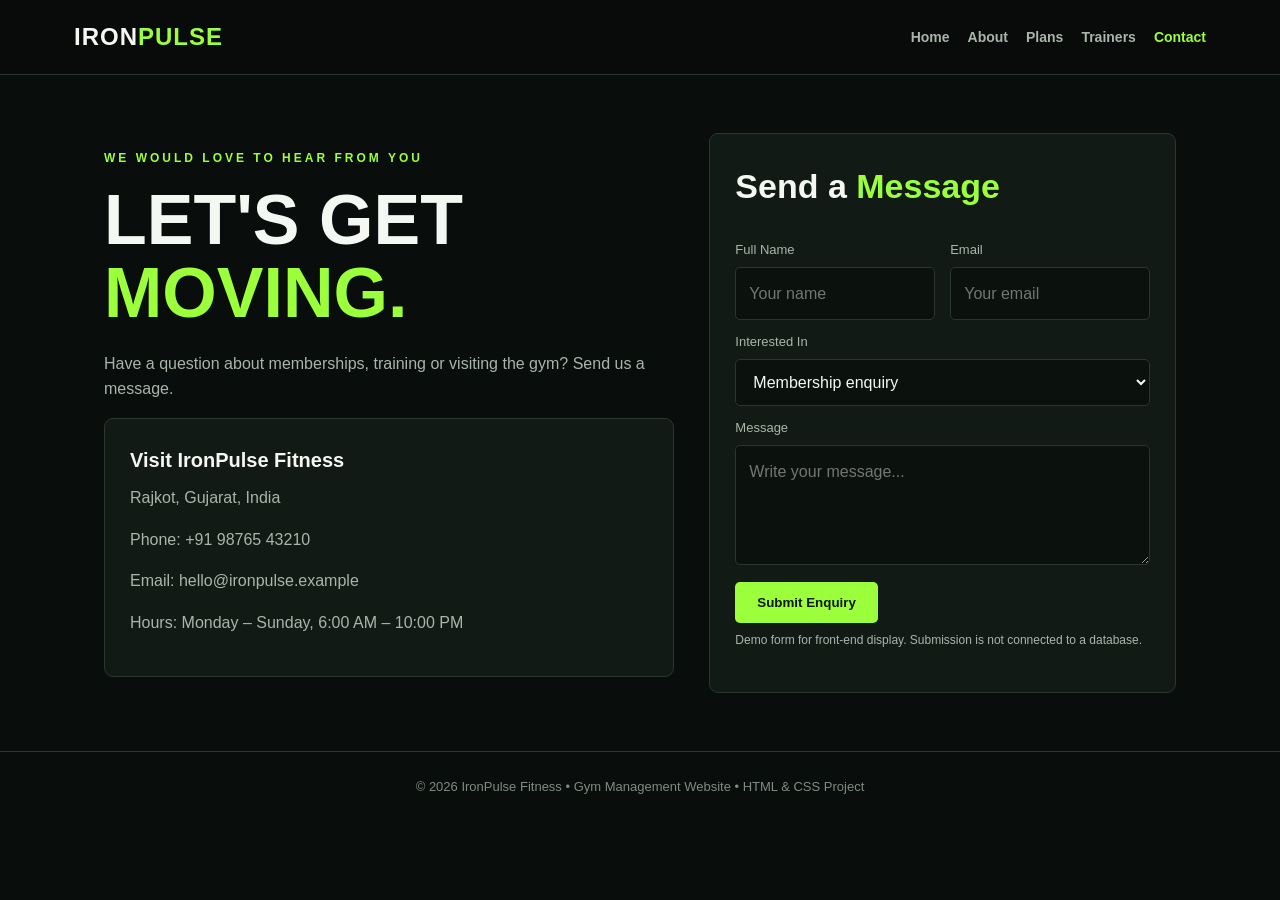
==== user-contact.html @ 59983b79 "Add files via upload" ====
<!DOCTYPE html>
<html lang="en">
<head>
<meta charset="UTF-8">
<meta name="viewport" content="width=device-width, initial-scale=1.0">
<title>Contact | IronPulse Fitness</title>
<link rel="stylesheet" href="style.css">
</head>
<body>
<header><div class="nav"><a class="logo" href="user-home.html">IRON<span>PULSE</span></a><nav><a class="" href="user-home.html">Home</a><a class="" href="user-about.html">About</a><a class="" href="user-plans.html">Plans</a><a class="" href="user-trainers.html">Trainers</a><a class="active" href="user-contact.html">Contact</a></nav></div></header>
<main class="container"><div class="split"><div><div class="eyebrow">We would love to hear from you</div><h1>LET'S GET <span>MOVING.</span></h1><p>Have a question about memberships, training or visiting the gym? Send us a message.</p><div class="card"><h3>Visit IronPulse Fitness</h3><p>Rajkot, Gujarat, India</p><p>Phone: +91 98765 43210</p><p>Email: hello@ironpulse.example</p><p>Hours: Monday – Sunday, 6:00 AM – 10:00 PM</p></div></div><div class="card"><h2>Send a <span>Message</span></h2><form><div class="form-grid"><div><label>Full Name</label><input placeholder="Your name"></div><div><label>Email</label><input type="email" placeholder="Your email"></div></div><label>Interested In</label><select><option>Membership enquiry</option><option>Personal training</option><option>General question</option></select><label>Message</label><textarea placeholder="Write your message..."></textarea><button class="btn" type="button">Submit Enquiry</button></form><p style="font-size:12px">Demo form for front-end display. Submission is not connected to a database.</p></div></div></main>
<footer>© 2026 IronPulse Fitness • Gym Management Website • HTML & CSS Project</footer>
</body>
</html>
---- style.css ----
:root {
    --bg: #090d0b;
    --panel: #121a15;
    --panel2: #18231c;
    --green: #9cff3b;
    --green2: #6fce22;
    --text: #f4f7f2;
    --muted: #aab5aa;
    --line: #29372d
}

* {
    box-sizing: border-box;
    margin: 0;
    padding: 0
}

body {
    font-family: Arial, Helvetica, sans-serif;
    background: var(--bg);
    color: var(--text);
    line-height: 1.6
}

a {
    color: inherit;
    text-decoration: none
}

header {
    background: #080b09;
    border-bottom: 1px solid var(--line);
    position: sticky;
    top: 0;
    z-index: 5
}

.nav {
    max-width: 1180px;
    margin: auto;
    padding: 18px 24px;
    display: flex;
    align-items: center;
    justify-content: space-between;
    gap: 20px;
    flex-wrap: wrap
}

.logo {
    font-size: 24px;
    font-weight: 900;
    letter-spacing: 1px
}

.logo span {
    color: var(--green)
}

nav {
    display: flex;
    gap: 18px;
    flex-wrap: wrap
}

nav a {
    font-size: 14px;
    color: var(--muted);
    font-weight: 700
}

nav a:hover,
nav a.active {
    color: var(--green)
}

.container {
    max-width: 1120px;
    margin: auto;
    padding: 58px 24px
}

.hero {
    min-height: 510px;
    display: flex;
    align-items: center;
    background: linear-gradient(90deg, rgba(5, 10, 7, .96), rgba(5, 10, 7, .72)), radial-gradient(circle at 80% 35%, #29471f, #101710 48%, #090d0b);
    border-bottom: 1px solid var(--line)
}

.hero-inner {
    max-width: 1120px;
    margin: auto;
    padding: 80px 24px;
    width: 100%
}

.eyebrow {
    color: var(--green);
    font-weight: 800;
    text-transform: uppercase;
    letter-spacing: 3px;
    font-size: 12px
}

h1 {
    font-size: clamp(38px, 6vw, 70px);
    line-height: 1.05;
    margin: 16px 0 20px;
    max-width: 760px
}

h1 span,
h2 span {
    color: var(--green)
}

h2 {
    font-size: 34px;
    margin-bottom: 14px
}

h3 {
    font-size: 20px;
    margin-bottom: 9px
}

p {
    color: var(--muted);
    margin: 8px 0 16px
}

.btn {
    display: inline-block;
    background: var(--green);
    color: #10170c;
    padding: 13px 22px;
    border-radius: 5px;
    font-weight: 900;
    margin: 10px 8px 0 0;
    border: 0;
    cursor: pointer
}

.btn.secondary {
    background: transparent;
    color: var(--green);
    border: 1px solid var(--green)
}

.section-head {
    text-align: center;
    margin-bottom: 34px
}

.section-head p {
    max-width: 650px;
    margin: 8px auto
}

.grid {
    display: grid;
    grid-template-columns: repeat(auto-fit, minmax(230px, 1fr));
    gap: 20px
}

.card {
    background: var(--panel);
    border: 1px solid var(--line);
    padding: 25px;
    border-radius: 9px
}

.card .tag {
    color: var(--green);
    font-size: 12px;
    font-weight: 900;
    letter-spacing: 1px
}

.price {
    font-size: 32px;
    font-weight: 900;
    color: var(--green);
    margin: 12px 0
}

ul.clean {
    list-style: none;
    margin: 14px 0
}

ul.clean li {
    padding: 7px 0;
    color: var(--muted);
    border-bottom: 1px solid #202b23
}

ul.clean li:before {
    content: "✓";
    color: var(--green);
    font-weight: bold;
    margin-right: 10px
}

.stats {
    display: grid;
    grid-template-columns: repeat(auto-fit, minmax(160px, 1fr));
    gap: 16px;
    margin-top: 28px
}

.stat {
    padding: 22px;
    background: var(--panel2);
    border-radius: 8px;
    border: 1px solid var(--line)
}

.stat strong {
    display: block;
    font-size: 30px;
    color: var(--green)
}

form {
    max-width: 650px
}

.form-grid {
    display: grid;
    grid-template-columns: 1fr 1fr;
    gap: 15px
}

label {
    display: block;
    color: var(--muted);
    font-size: 13px;
    margin: 12px 0 6px
}

input,
select,
textarea {
    width: 100%;
    padding: 13px;
    background: #0b110d;
    border: 1px solid var(--line);
    border-radius: 5px;
    color: var(--text);
    font: inherit
}

textarea {
    min-height: 120px;
    resize: vertical
}

.table-wrap {
    overflow-x: auto;
    background: var(--panel);
    border: 1px solid var(--line);
    border-radius: 8px
}

table {
    width: 100%;
    border-collapse: collapse;
    min-width: 650px
}

th,
td {
    text-align: left;
    padding: 15px;
    border-bottom: 1px solid var(--line)
}

th {
    color: var(--green);
    background: #172119
}

td {
    color: var(--muted)
}

.status {
    color: var(--green);
    font-weight: 800
}

.badge {
    display: inline-block;
    background: #263a20;
    color: var(--green);
    padding: 4px 9px;
    border-radius: 20px;
    font-size: 12px
}

.split {
    display: grid;
    grid-template-columns: 1.1fr .9fr;
    gap: 35px;
    align-items: center
}

.visual {
    min-height: 300px;
    border-radius: 12px;
    background: linear-gradient(145deg, #243d1c, #101b13 55%, #080b09);
    border: 1px solid #3a5730;
    display: flex;
    align-items: center;
    justify-content: center;
    text-align: center;
    padding: 30px
}

.visual strong {
    font-size: clamp(34px, 5vw, 58px);
    color: var(--green);
    line-height: 1.1
}

footer {
    border-top: 1px solid var(--line);
    padding: 25px;
    text-align: center;
    color: #7f8c80;
    font-size: 13px
}

.admin-bar {
    background: #111a13;
    border-bottom: 1px solid var(--line);
    padding: 12px 24px;
    color: var(--green);
    font-size: 13px;
    text-align: center;
    letter-spacing: 1px
}

@media(max-width:700px) {
    .nav {
        justify-content: center
    }

    .split {
        grid-template-columns: 1fr
    }

    .form-grid {
        grid-template-columns: 1fr
    }

    .container {
        padding: 42px 18px
    }

    .hero-inner {
        padding: 65px 20px
    }
}
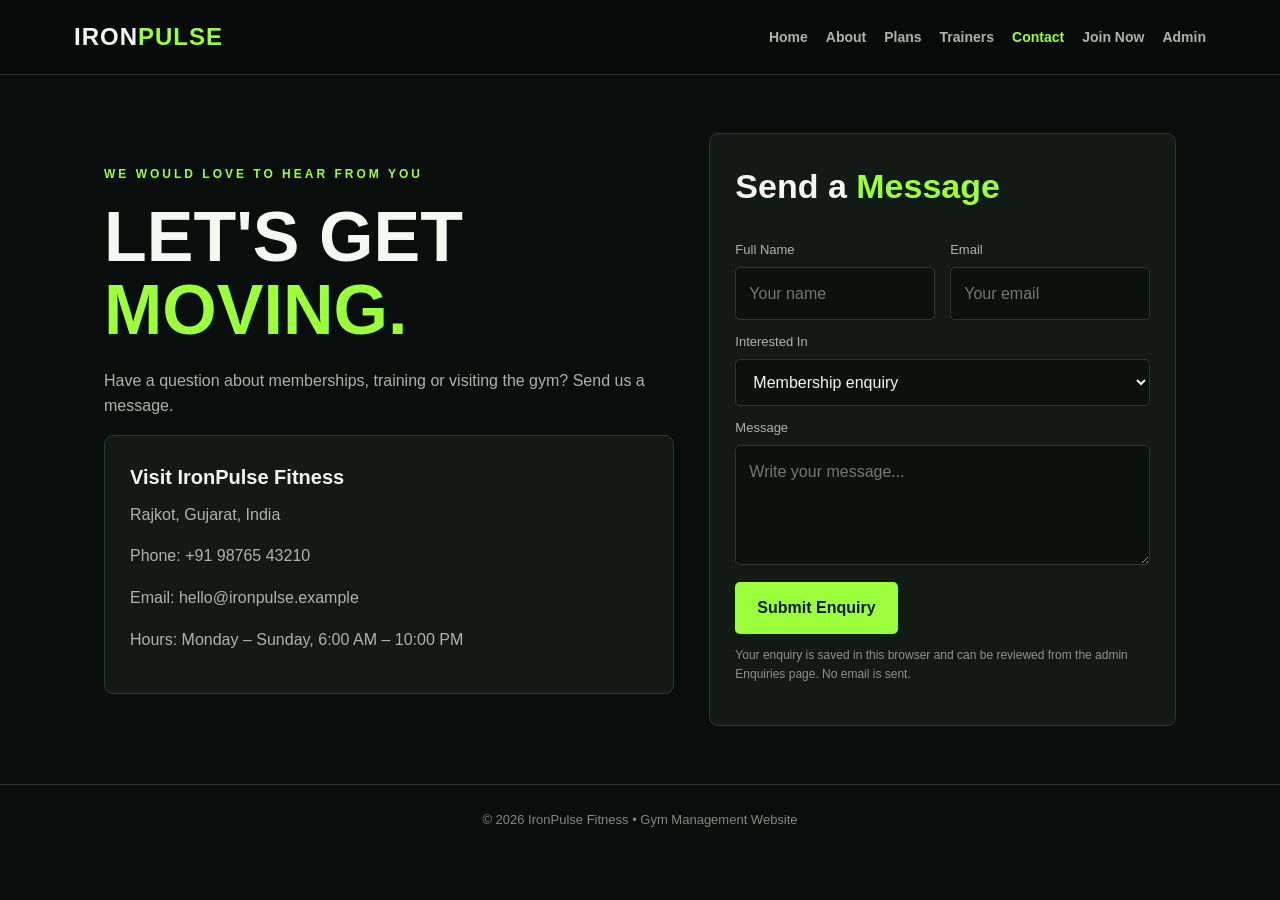
==== commit ed5e3067: "Add files via upload" ====
--- a/user-contact.html
+++ b/user-contact.html
@@ -1,14 +1,6 @@
 <!DOCTYPE html>
-<html lang="en">
-<head>
-<meta charset="UTF-8">
-<meta name="viewport" content="width=device-width, initial-scale=1.0">
-<title>Contact | IronPulse Fitness</title>
-<link rel="stylesheet" href="style.css">
-</head>
-<body>
-<header><div class="nav"><a class="logo" href="user-home.html">IRON<span>PULSE</span></a><nav><a class="" href="user-home.html">Home</a><a class="" href="user-about.html">About</a><a class="" href="user-plans.html">Plans</a><a class="" href="user-trainers.html">Trainers</a><a class="active" href="user-contact.html">Contact</a></nav></div></header>
-<main class="container"><div class="split"><div><div class="eyebrow">We would love to hear from you</div><h1>LET'S GET <span>MOVING.</span></h1><p>Have a question about memberships, training or visiting the gym? Send us a message.</p><div class="card"><h3>Visit IronPulse Fitness</h3><p>Rajkot, Gujarat, India</p><p>Phone: +91 98765 43210</p><p>Email: hello@ironpulse.example</p><p>Hours: Monday – Sunday, 6:00 AM – 10:00 PM</p></div></div><div class="card"><h2>Send a <span>Message</span></h2><form><div class="form-grid"><div><label>Full Name</label><input placeholder="Your name"></div><div><label>Email</label><input type="email" placeholder="Your email"></div></div><label>Interested In</label><select><option>Membership enquiry</option><option>Personal training</option><option>General question</option></select><label>Message</label><textarea placeholder="Write your message..."></textarea><button class="btn" type="button">Submit Enquiry</button></form><p style="font-size:12px">Demo form for front-end display. Submission is not connected to a database.</p></div></div></main>
-<footer>© 2026 IronPulse Fitness • Gym Management Website • HTML & CSS Project</footer>
-</body>
-</html>+<html lang="en"><head><meta charset="UTF-8"><meta name="viewport" content="width=device-width, initial-scale=1.0"><title>Contact | IronPulse Fitness</title><link rel="stylesheet" href="style.css"></head>
+<body data-page="user-contact"><header><div class="nav"><a class="logo" href="user-home.html">IRON<span>PULSE</span></a><nav><a href="user-home.html">Home</a><a href="user-about.html">About</a><a href="user-plans.html">Plans</a><a href="user-trainers.html">Trainers</a><a class="active" href="user-contact.html">Contact</a><a href="user-register.html">Join Now</a><a href="admin-login.html">Admin</a></nav></div></header>
+<main class="container"><div class="split"><div><div class="eyebrow">We would love to hear from you</div><h1>LET'S GET <span>MOVING.</span></h1><p>Have a question about memberships, training or visiting the gym? Send us a message.</p><div class="card"><h3>Visit IronPulse Fitness</h3><p>Rajkot, Gujarat, India</p><p>Phone: +91 98765 43210</p><p>Email: hello@ironpulse.example</p><p>Hours: Monday – Sunday, 6:00 AM – 10:00 PM</p></div></div>
+<div class="card"><h2>Send a <span>Message</span></h2><div id="notice" class="notice" hidden></div><form id="contactForm"><div class="form-grid"><div><label for="contactName">Full Name</label><input id="contactName" required maxlength="80" placeholder="Your name"></div><div><label for="contactEmail">Email</label><input id="contactEmail" type="email" required maxlength="120" placeholder="Your email"></div></div><label for="contactSubject">Interested In</label><select id="contactSubject"><option>Membership enquiry</option><option>Personal training</option><option>General question</option><option>Gym timings</option></select><label for="contactMessage">Message</label><textarea id="contactMessage" required maxlength="1000" placeholder="Write your message..."></textarea><button class="btn" type="submit">Submit Enquiry</button></form><p class="small-note">Your enquiry is saved in this browser and can be reviewed from the admin Enquiries page. No email is sent.</p></div></div></main>
+<footer>© 2026 IronPulse Fitness • Gym Management Website</footer><script src="js/storage.js"></script><script src="js/app.js"></script></body></html>
--- a/style.css
+++ b/style.css
@@ -1,365 +1,114 @@
-:root {
-    --bg: #090d0b;
-    --panel: #121a15;
-    --panel2: #18231c;
-    --green: #9cff3b;
-    --green2: #6fce22;
-    --text: #f4f7f2;
-    --muted: #aab5aa;
-    --line: #29372d
+
+:root{--bg:#090d0b;--panel:#121a15;--panel2:#18231c;--green:#9cff3b;--green2:#6fce22;--text:#f4f7f2;--muted:#aab5aa;--line:#29372d}
+*{box-sizing:border-box;margin:0;padding:0}
+body{font-family:Arial,Helvetica,sans-serif;background:var(--bg);color:var(--text);line-height:1.6}
+a{color:inherit;text-decoration:none}
+header{background:#080b09;border-bottom:1px solid var(--line);position:sticky;top:0;z-index:5}
+.nav{max-width:1180px;margin:auto;padding:18px 24px;display:flex;align-items:center;justify-content:space-between;gap:20px;flex-wrap:wrap}
+.logo{font-size:24px;font-weight:900;letter-spacing:1px}.logo span{color:var(--green)}
+nav{display:flex;gap:18px;flex-wrap:wrap}nav a{font-size:14px;color:var(--muted);font-weight:700}nav a:hover,nav a.active{color:var(--green)}
+.container{max-width:1120px;margin:auto;padding:58px 24px}
+.hero{min-height:510px;display:flex;align-items:center;background:linear-gradient(90deg,rgba(5,10,7,.96),rgba(5,10,7,.72)),radial-gradient(circle at 80% 35%,#29471f,#101710 48%,#090d0b);border-bottom:1px solid var(--line)}
+.hero-inner{max-width:1120px;margin:auto;padding:80px 24px;width:100%}
+.eyebrow{color:var(--green);font-weight:800;text-transform:uppercase;letter-spacing:3px;font-size:12px}
+h1{font-size:clamp(38px,6vw,70px);line-height:1.05;margin:16px 0 20px;max-width:760px}
+h1 span,h2 span{color:var(--green)}
+h2{font-size:34px;margin-bottom:14px}h3{font-size:20px;margin-bottom:9px}
+p{color:var(--muted);margin:8px 0 16px}
+.btn{display:inline-block;background:var(--green);color:#10170c;padding:13px 22px;border-radius:5px;font-weight:900;margin:10px 8px 0 0;border:0;cursor:pointer}
+.btn.secondary{background:transparent;color:var(--green);border:1px solid var(--green)}
+.section-head{text-align:center;margin-bottom:34px}.section-head p{max-width:650px;margin:8px auto}
+.grid{display:grid;grid-template-columns:repeat(auto-fit,minmax(230px,1fr));gap:20px}
+.card{background:var(--panel);border:1px solid var(--line);padding:25px;border-radius:9px}
+.card .tag{color:var(--green);font-size:12px;font-weight:900;letter-spacing:1px}
+.price{font-size:32px;font-weight:900;color:var(--green);margin:12px 0}
+ul.clean{list-style:none;margin:14px 0}ul.clean li{padding:7px 0;color:var(--muted);border-bottom:1px solid #202b23}
+ul.clean li:before{content:"✓";color:var(--green);font-weight:bold;margin-right:10px}
+.stats{display:grid;grid-template-columns:repeat(auto-fit,minmax(160px,1fr));gap:16px;margin-top:28px}
+.stat{padding:22px;background:var(--panel2);border-radius:8px;border:1px solid var(--line)}.stat strong{display:block;font-size:30px;color:var(--green)}
+form{max-width:650px}.form-grid{display:grid;grid-template-columns:1fr 1fr;gap:15px}
+label{display:block;color:var(--muted);font-size:13px;margin:12px 0 6px}
+input,select,textarea{width:100%;padding:13px;background:#0b110d;border:1px solid var(--line);border-radius:5px;color:var(--text);font:inherit}
+textarea{min-height:120px;resize:vertical}
+.table-wrap{overflow-x:auto;background:var(--panel);border:1px solid var(--line);border-radius:8px}
+table{width:100%;border-collapse:collapse;min-width:650px}th,td{text-align:left;padding:15px;border-bottom:1px solid var(--line)}th{color:var(--green);background:#172119}td{color:var(--muted)}
+.status{color:var(--green);font-weight:800}.badge{display:inline-block;background:#263a20;color:var(--green);padding:4px 9px;border-radius:20px;font-size:12px}
+.split{display:grid;grid-template-columns:1.1fr .9fr;gap:35px;align-items:center}
+.visual{min-height:300px;border-radius:12px;background:linear-gradient(145deg,#243d1c,#101b13 55%,#080b09);border:1px solid #3a5730;display:flex;align-items:center;justify-content:center;text-align:center;padding:30px}
+.visual strong{font-size:clamp(34px,5vw,58px);color:var(--green);line-height:1.1}
+footer{border-top:1px solid var(--line);padding:25px;text-align:center;color:#7f8c80;font-size:13px}
+.admin-bar{background:#111a13;border-bottom:1px solid var(--line);padding:12px 24px;color:var(--green);font-size:13px;text-align:center;letter-spacing:1px}
+@media(max-width:700px){.nav{justify-content:center}.split{grid-template-columns:1fr}.form-grid{grid-template-columns:1fr}.container{padding:42px 18px}.hero-inner{padding:65px 20px}}
+
+/* ---------- IronPulse interactive frontend additions ---------- */
+html{scroll-behavior:smooth}
+button,input,select,textarea{font:inherit}
+button:focus-visible,a:focus-visible,input:focus-visible,select:focus-visible,textarea:focus-visible{outline:2px solid var(--green);outline-offset:3px}
+.admin-nav{gap:12px;align-items:center;justify-content:flex-end}
+.admin-nav a{font-size:12px;white-space:nowrap}
+.nav-logout{background:transparent;color:#ff9c9c;border:1px solid #744343;border-radius:5px;padding:7px 11px;font-weight:800;cursor:pointer;font-size:12px}
+.nav-logout:hover{background:#3a1c1c}
+.narrow{max-width:780px}
+.section-spaced{margin-top:42px}
+.form-card{margin:26px 0 34px}
+.form-card form{max-width:none}
+.form-grid{align-items:end}
+.form-grid .btn{align-self:end}
+.small-note{font-size:12px;color:#87958a;margin-top:12px}
+.centered{text-align:center}
+.empty-state,.empty-cell{color:var(--muted);text-align:center;padding:28px}
+.empty-cell{font-style:italic}
+.notice{padding:13px 16px;border:1px solid var(--green2);background:#152316;color:#dfffc8;border-radius:7px;margin:0 0 20px}
+.notice.error{border-color:#a64b4b;background:#2b1717;color:#ffcaca}
+.notice.success{border-color:var(--green2);background:#152316;color:#dfffc8;margin-top:18px}
+.demo-credentials{margin-top:22px;padding:15px;background:#0b110d;border:1px dashed var(--line);border-radius:7px}
+.demo-credentials strong{color:var(--green)}
+.demo-credentials p{margin:4px 0 0}
+code{background:#253127;padding:2px 6px;border-radius:4px;color:var(--green)}
+.table-heading{display:flex;justify-content:space-between;align-items:end;gap:18px;margin:34px 0 12px;flex-wrap:wrap}
+.table-heading h2{margin:0}
+.table-heading label{margin:0 0 5px}
+.table-heading input{min-width:190px}
+.search-input{max-width:420px;margin:4px 0 14px}
+.table-sub{font-size:11px;color:#829086;margin-top:3px;max-width:360px;white-space:normal}
+.actions{white-space:nowrap}
+.btn.small{padding:7px 10px;font-size:12px;margin:2px 4px 2px 0}
+.btn.danger{background:#602929;color:#ffe7e7;border:1px solid #9d4a4a}
+.btn.danger:hover{background:#7a3030}
+.pill{display:inline-block;border-radius:30px;padding:4px 9px;font-size:11px;font-weight:800;white-space:nowrap}
+.pill-good{background:#203b1b;color:#b7ff8b}
+.pill-warn{background:#493719;color:#ffd58c}
+.pill-muted{background:#303a33;color:#c6d0c7}
+.table-select{min-width:120px;padding:7px 9px;font-size:12px}
+.compact-stats{grid-template-columns:repeat(auto-fit,minmax(190px,1fr));margin:22px 0}
+.admin-stats{grid-template-columns:repeat(auto-fit,minmax(165px,1fr))}
+.admin-quick-links .card{display:block;transition:transform .18s ease,border-color .18s ease}
+.admin-quick-links .card:hover{transform:translateY(-3px);border-color:var(--green)}
+.quick-card h3{color:var(--green)}
+.reset-card{margin-top:35px;display:flex;align-items:center;justify-content:space-between;gap:20px;flex-wrap:wrap}
+.reset-card p{margin-bottom:0}
+.plan-card{display:flex;flex-direction:column;align-items:flex-start}
+.plan-card .btn{margin-top:auto}
+.plan-card.featured{border-color:var(--green);box-shadow:0 0 0 1px rgba(156,255,59,.12)}
+.trainer-card .visual{min-height:150px;margin-bottom:18px}
+.trainer-card .visual strong{font-size:50px}
+.initials{background:radial-gradient(circle at 50% 35%,#35552b,#101b13 70%)}
+.bar-chart{margin-top:18px;display:grid;gap:16px}
+.bar-row{display:grid;gap:7px}
+.bar-label{display:flex;justify-content:space-between;gap:10px;color:var(--muted);font-size:13px}
+.bar-label strong{color:var(--text);font-variant-numeric:tabular-nums}
+.bar-track{height:11px;background:#202b23;border-radius:20px;overflow:hidden}
+.bar-track span{display:block;height:100%;min-width:2px;background:linear-gradient(90deg,var(--green2),var(--green));border-radius:20px}
+.report-grid{grid-template-columns:repeat(auto-fit,minmax(290px,1fr))}
+.report-grid .card{min-width:0}
+@media(max-width:900px){.admin-nav{justify-content:center;gap:10px}.admin-nav a{font-size:12px}}
+@media(max-width:700px){
+  .admin-nav{gap:9px}
+  .admin-nav a{font-size:11px}
+  .nav-logout{padding:6px 9px}
+  .table-heading{align-items:flex-start}
+  .table-heading h2{font-size:25px}
+  .reset-card{align-items:flex-start}
+  .form-card{padding:18px}
+  .btn.small{margin:3px 4px 3px 0}
 }
-
-* {
-    box-sizing: border-box;
-    margin: 0;
-    padding: 0
-}
-
-body {
-    font-family: Arial, Helvetica, sans-serif;
-    background: var(--bg);
-    color: var(--text);
-    line-height: 1.6
-}
-
-a {
-    color: inherit;
-    text-decoration: none
-}
-
-header {
-    background: #080b09;
-    border-bottom: 1px solid var(--line);
-    position: sticky;
-    top: 0;
-    z-index: 5
-}
-
-.nav {
-    max-width: 1180px;
-    margin: auto;
-    padding: 18px 24px;
-    display: flex;
-    align-items: center;
-    justify-content: space-between;
-    gap: 20px;
-    flex-wrap: wrap
-}
-
-.logo {
-    font-size: 24px;
-    font-weight: 900;
-    letter-spacing: 1px
-}
-
-.logo span {
-    color: var(--green)
-}
-
-nav {
-    display: flex;
-    gap: 18px;
-    flex-wrap: wrap
-}
-
-nav a {
-    font-size: 14px;
-    color: var(--muted);
-    font-weight: 700
-}
-
-nav a:hover,
-nav a.active {
-    color: var(--green)
-}
-
-.container {
-    max-width: 1120px;
-    margin: auto;
-    padding: 58px 24px
-}
-
-.hero {
-    min-height: 510px;
-    display: flex;
-    align-items: center;
-    background: linear-gradient(90deg, rgba(5, 10, 7, .96), rgba(5, 10, 7, .72)), radial-gradient(circle at 80% 35%, #29471f, #101710 48%, #090d0b);
-    border-bottom: 1px solid var(--line)
-}
-
-.hero-inner {
-    max-width: 1120px;
-    margin: auto;
-    padding: 80px 24px;
-    width: 100%
-}
-
-.eyebrow {
-    color: var(--green);
-    font-weight: 800;
-    text-transform: uppercase;
-    letter-spacing: 3px;
-    font-size: 12px
-}
-
-h1 {
-    font-size: clamp(38px, 6vw, 70px);
-    line-height: 1.05;
-    margin: 16px 0 20px;
-    max-width: 760px
-}
-
-h1 span,
-h2 span {
-    color: var(--green)
-}
-
-h2 {
-    font-size: 34px;
-    margin-bottom: 14px
-}
-
-h3 {
-    font-size: 20px;
-    margin-bottom: 9px
-}
-
-p {
-    color: var(--muted);
-    margin: 8px 0 16px
-}
-
-.btn {
-    display: inline-block;
-    background: var(--green);
-    color: #10170c;
-    padding: 13px 22px;
-    border-radius: 5px;
-    font-weight: 900;
-    margin: 10px 8px 0 0;
-    border: 0;
-    cursor: pointer
-}
-
-.btn.secondary {
-    background: transparent;
-    color: var(--green);
-    border: 1px solid var(--green)
-}
-
-.section-head {
-    text-align: center;
-    margin-bottom: 34px
-}
-
-.section-head p {
-    max-width: 650px;
-    margin: 8px auto
-}
-
-.grid {
-    display: grid;
-    grid-template-columns: repeat(auto-fit, minmax(230px, 1fr));
-    gap: 20px
-}
-
-.card {
-    background: var(--panel);
-    border: 1px solid var(--line);
-    padding: 25px;
-    border-radius: 9px
-}
-
-.card .tag {
-    color: var(--green);
-    font-size: 12px;
-    font-weight: 900;
-    letter-spacing: 1px
-}
-
-.price {
-    font-size: 32px;
-    font-weight: 900;
-    color: var(--green);
-    margin: 12px 0
-}
-
-ul.clean {
-    list-style: none;
-    margin: 14px 0
-}
-
-ul.clean li {
-    padding: 7px 0;
-    color: var(--muted);
-    border-bottom: 1px solid #202b23
-}
-
-ul.clean li:before {
-    content: "✓";
-    color: var(--green);
-    font-weight: bold;
-    margin-right: 10px
-}
-
-.stats {
-    display: grid;
-    grid-template-columns: repeat(auto-fit, minmax(160px, 1fr));
-    gap: 16px;
-    margin-top: 28px
-}
-
-.stat {
-    padding: 22px;
-    background: var(--panel2);
-    border-radius: 8px;
-    border: 1px solid var(--line)
-}
-
-.stat strong {
-    display: block;
-    font-size: 30px;
-    color: var(--green)
-}
-
-form {
-    max-width: 650px
-}
-
-.form-grid {
-    display: grid;
-    grid-template-columns: 1fr 1fr;
-    gap: 15px
-}
-
-label {
-    display: block;
-    color: var(--muted);
-    font-size: 13px;
-    margin: 12px 0 6px
-}
-
-input,
-select,
-textarea {
-    width: 100%;
-    padding: 13px;
-    background: #0b110d;
-    border: 1px solid var(--line);
-    border-radius: 5px;
-    color: var(--text);
-    font: inherit
-}
-
-textarea {
-    min-height: 120px;
-    resize: vertical
-}
-
-.table-wrap {
-    overflow-x: auto;
-    background: var(--panel);
-    border: 1px solid var(--line);
-    border-radius: 8px
-}
-
-table {
-    width: 100%;
-    border-collapse: collapse;
-    min-width: 650px
-}
-
-th,
-td {
-    text-align: left;
-    padding: 15px;
-    border-bottom: 1px solid var(--line)
-}
-
-th {
-    color: var(--green);
-    background: #172119
-}
-
-td {
-    color: var(--muted)
-}
-
-.status {
-    color: var(--green);
-    font-weight: 800
-}
-
-.badge {
-    display: inline-block;
-    background: #263a20;
-    color: var(--green);
-    padding: 4px 9px;
-    border-radius: 20px;
-    font-size: 12px
-}
-
-.split {
-    display: grid;
-    grid-template-columns: 1.1fr .9fr;
-    gap: 35px;
-    align-items: center
-}
-
-.visual {
-    min-height: 300px;
-    border-radius: 12px;
-    background: linear-gradient(145deg, #243d1c, #101b13 55%, #080b09);
-    border: 1px solid #3a5730;
-    display: flex;
-    align-items: center;
-    justify-content: center;
-    text-align: center;
-    padding: 30px
-}
-
-.visual strong {
-    font-size: clamp(34px, 5vw, 58px);
-    color: var(--green);
-    line-height: 1.1
-}
-
-footer {
-    border-top: 1px solid var(--line);
-    padding: 25px;
-    text-align: center;
-    color: #7f8c80;
-    font-size: 13px
-}
-
-.admin-bar {
-    background: #111a13;
-    border-bottom: 1px solid var(--line);
-    padding: 12px 24px;
-    color: var(--green);
-    font-size: 13px;
-    text-align: center;
-    letter-spacing: 1px
-}
-
-@media(max-width:700px) {
-    .nav {
-        justify-content: center
-    }
-
-    .split {
-        grid-template-columns: 1fr
-    }
-
-    .form-grid {
-        grid-template-columns: 1fr
-    }
-
-    .container {
-        padding: 42px 18px
-    }
-
-    .hero-inner {
-        padding: 65px 20px
-    }
-}
